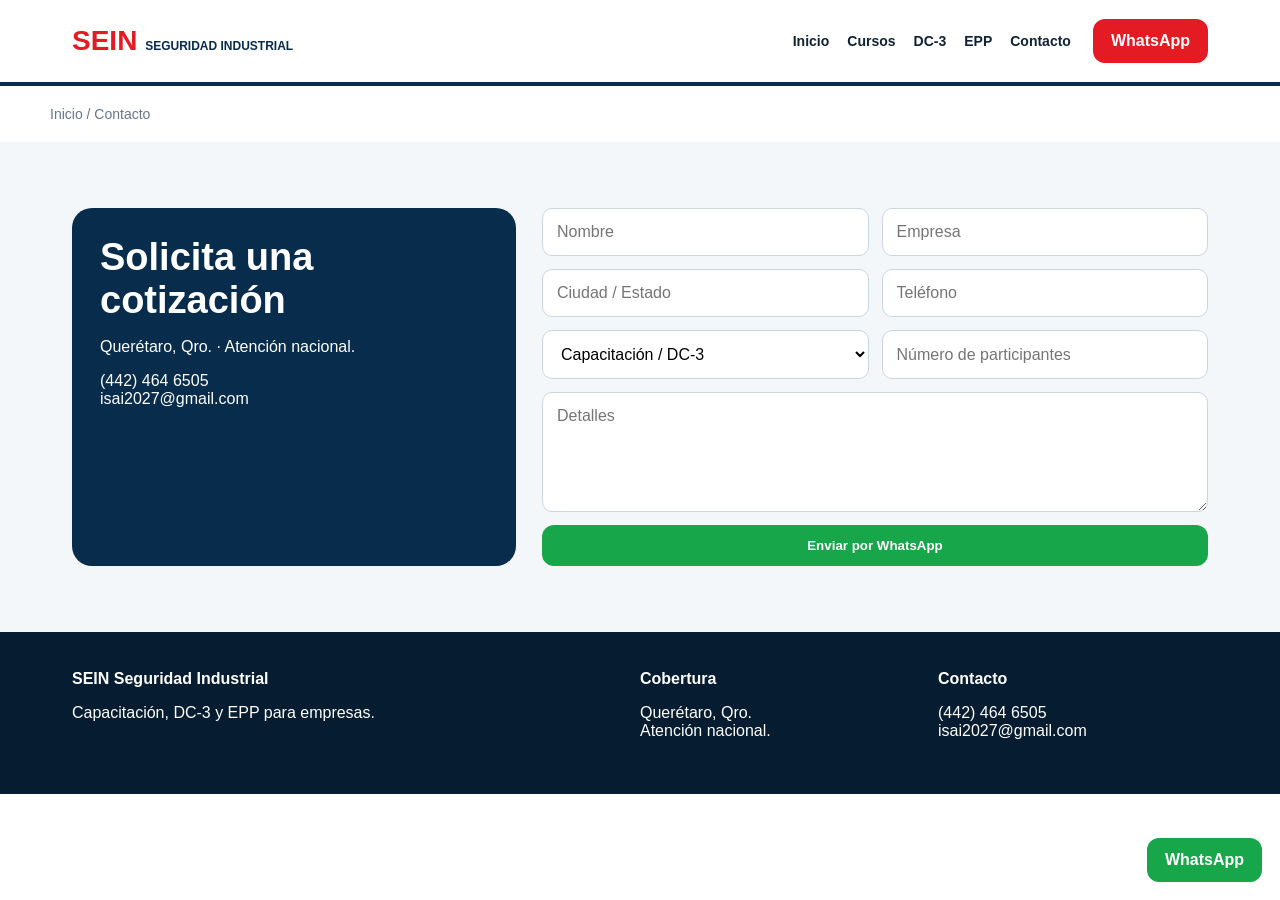
==== contacto.html @ 641716c6 "Agregar contacto.html al sitio SEIN" ====
<!doctype html><html lang="es"><head><meta charset="utf-8"><meta name="viewport" content="width=device-width,initial-scale=1"><title>Cotización | SEIN</title><link rel="stylesheet" href="assets/style.css"></head><body><header class="top"><div class="wrap nav"><a class="brand" href="index.html"><strong style="font-size:28px;color:#e51b23">SEIN <small style="font-size:12px;color:#082c4c">SEGURIDAD INDUSTRIAL</small></strong></a><nav class="navlinks"><a href="index.html">Inicio</a><a href="cursos.html">Cursos</a><a href="dc3.html">DC-3</a><a href="epp.html">EPP</a><a href="contacto.html">Contacto</a></nav><a class="btn red" href="https://wa.me/524424646505?text=Hola%20SEIN%2C%20quiero%20una%20cotizaci%C3%B3n">WhatsApp</a></div></header><main><div class="wrap crumb"><a href="index.html">Inicio</a> / Contacto</div><section class="section alt"><div class="wrap quote"><aside class="info"><h2 style="color:#fff">Solicita una cotización</h2><p>Querétaro, Qro. · Atención nacional.</p><p>(442) 464 6505<br>isai2027@gmail.com</p></aside><form id="form" class="form"><input required id="name" placeholder="Nombre"><input required id="company" placeholder="Empresa"><input required id="city" placeholder="Ciudad / Estado"><input required id="phone" placeholder="Teléfono"><select id="service"><option>Capacitación / DC-3</option><option>Equipo de Protección Personal</option><option>Solución integral</option></select><input id="people" placeholder="Número de participantes"><textarea id="details" placeholder="Detalles"></textarea><button class="btn green full">Enviar por WhatsApp</button></form></div></section></main><script>document.querySelector('#form').addEventListener('submit',e=>{e.preventDefault();const g=id=>document.querySelector(id).value.trim();const t='Hola SEIN, quiero una cotización.\n\nNombre: '+g('#name')+'\nEmpresa: '+g('#company')+'\nCiudad: '+g('#city')+'\nTeléfono: '+g('#phone')+'\nServicio: '+g('#service')+'\nParticipantes: '+g('#people')+'\nDetalles: '+g('#details');window.open('https://wa.me/524424646505?text='+encodeURIComponent(t),'_blank')});</script><footer class="footer"><div class="wrap foot"><div><b>SEIN Seguridad Industrial</b><p>Capacitación, DC-3 y EPP para empresas.</p></div><div><b>Cobertura</b><p>Querétaro, Qro.<br>Atención nacional.</p></div><div><b>Contacto</b><p>(442) 464 6505<br>isai2027@gmail.com</p></div></div></footer><a class="btn green floating" href="https://wa.me/524424646505?text=Hola%20SEIN%2C%20quiero%20informaci%C3%B3n">WhatsApp</a></body></html>
---- assets/style.css ----
:root{--r:#e51b23;--n:#082c4c;--ink:#102235;--mut:#667789;--bg:#f4f7fa;--g:#18a64a}*{box-sizing:border-box}html{scroll-behavior:smooth}body{margin:0;font-family:Arial,Helvetica,sans-serif;color:var(--ink);background:#fff}a{text-decoration:none;color:inherit}.wrap{max-width:1180px;margin:auto;padding:0 22px}.top{position:sticky;top:0;z-index:30;background:#fff;border-bottom:4px solid var(--n)}.nav{min-height:82px;display:flex;align-items:center;gap:22px}.brand{display:flex;align-items:center;margin-right:auto;min-width:0}.brand img{display:block;width:auto;height:54px;max-width:260px;object-fit:contain}.navlinks{display:flex;gap:18px;align-items:center;font-weight:700;font-size:14px}.navlinks a:hover{color:var(--r)}.btn{display:inline-flex;align-items:center;justify-content:center;border:0;border-radius:12px;padding:13px 18px;font-weight:800;cursor:pointer}.red{background:var(--r);color:#fff}.navy{background:var(--n);color:#fff}.green{background:var(--g);color:#fff}.hero{background:linear-gradient(120deg,#071b2e,#0c3a60);color:#fff;padding:76px 0}.hero h1{font-size:clamp(38px,6vw,68px);line-height:1;margin:0 0 18px;max-width:900px}.hero h1 span{color:#ff4149}.hero p{font-size:20px;line-height:1.55;max-width:780px;color:#deebf5}.actions{display:flex;gap:12px;flex-wrap:wrap;margin-top:26px}.badges{display:flex;gap:12px;flex-wrap:wrap;margin-top:26px}.badge{border:1px solid #ffffff3b;border-radius:999px;padding:9px 13px;background:#ffffff12}.section{padding:66px 0}.alt{background:var(--bg)}h2{font-size:38px;color:var(--n);margin:0 0 12px}.lead{color:var(--mut);max-width:760px;line-height:1.6}.grid3{display:grid;grid-template-columns:repeat(3,1fr);gap:18px;margin-top:26px}.card{border:1px solid #dfe6ed;border-radius:18px;padding:24px;background:#fff}.card h3{margin:0 0 10px;color:var(--n)}.card p{color:var(--mut);line-height:1.55}.toolbar{display:flex;gap:12px;flex-wrap:wrap;margin:24px 0}.toolbar input,.toolbar select,.form input,.form select,.form textarea{padding:14px;border:1px solid #cbd5df;border-radius:10px;background:#fff;font:inherit}.toolbar input{min-width:280px;flex:1}.coursegrid,.eppgrid{display:grid;grid-template-columns:repeat(3,1fr);gap:14px}.item{border:1px solid #dfe6ed;border-radius:15px;padding:18px;background:#fff}.item b{display:block;color:var(--n);margin-bottom:7px}.item small{color:var(--mut)}.item .btn{margin-top:14px;width:100%}.quote{display:grid;grid-template-columns:.8fr 1.2fr;gap:26px}.info{background:var(--n);color:#fff;border-radius:20px;padding:28px}.form{display:grid;grid-template-columns:1fr 1fr;gap:13px}.form textarea{grid-column:1/-1;min-height:120px}.form .full{grid-column:1/-1}.footer{background:#061c30;color:#fff;padding:38px 0}.foot{display:grid;grid-template-columns:2fr 1fr 1fr;gap:28px}.foot img{height:48px;width:auto;background:#fff;border-radius:7px;padding:3px}.crumb{padding:20px 0;color:var(--mut);font-size:14px}.notice{background:#fff4f4;border-left:4px solid var(--r);padding:15px;border-radius:8px;margin:20px 0}.floating{position:fixed;right:18px;bottom:18px;z-index:25}.empty{display:none;padding:24px;text-align:center;color:var(--mut)}@media(max-width:850px){.nav{flex-wrap:wrap;padding:10px 0}.brand img{height:46px;max-width:210px}.navlinks{order:3;width:100%;overflow:auto;padding-bottom:8px}.grid3,.coursegrid,.eppgrid,.quote,.foot{grid-template-columns:1fr}.form{grid-template-columns:1fr}.form textarea,.form .full{grid-column:auto}.hero{padding:54px 0}.nav>.btn{padding:10px 12px;font-size:13px}}@media(max-width:420px){.brand img{height:40px;max-width:185px}.wrap{padding:0 16px}.hero h1{font-size:38px}h2{font-size:31px}.toolbar input{min-width:0;width:100%}}
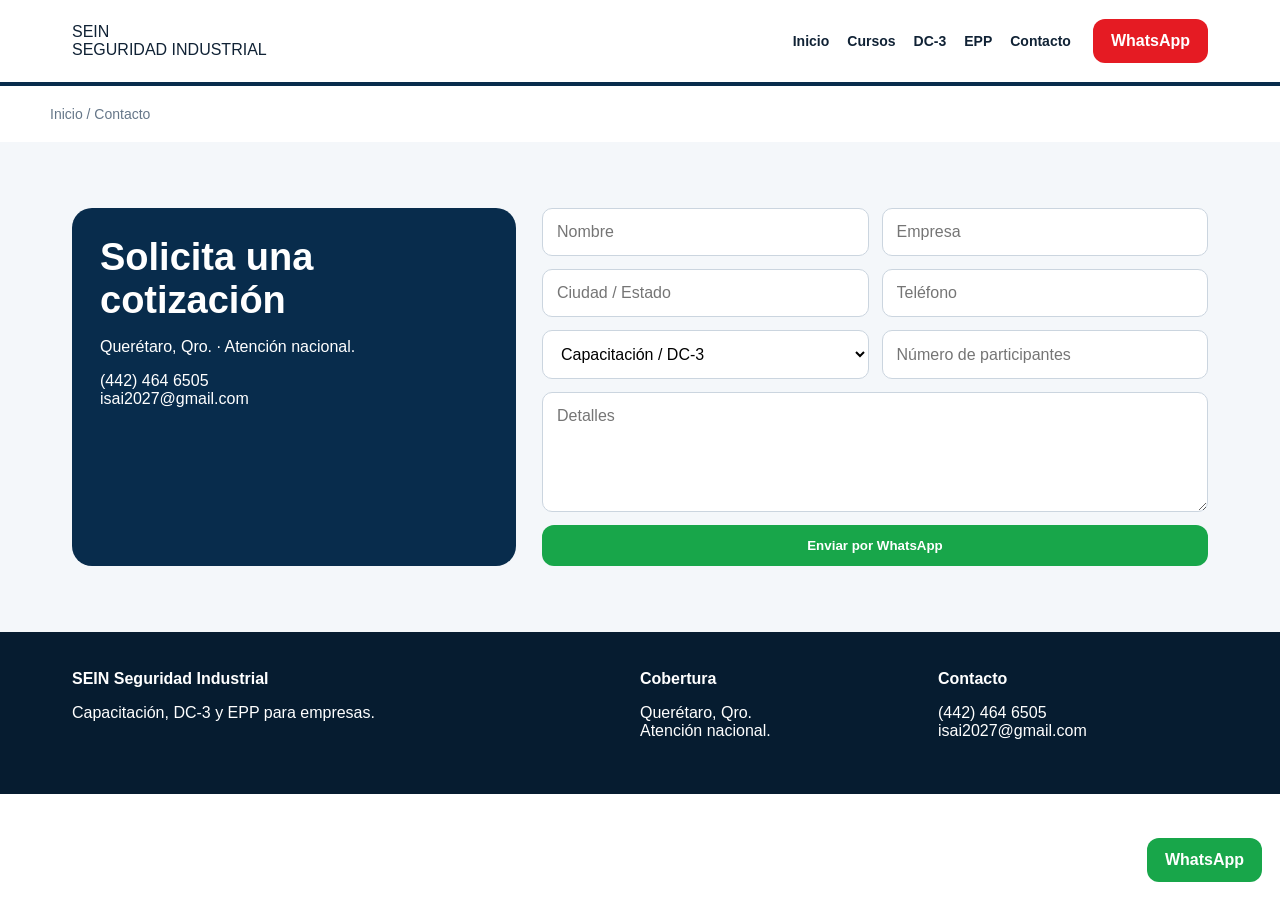
==== commit e7f6a5dc: "Corregir visualización del logotipo SEIN" ====
--- a/contacto.html
+++ b/contacto.html
@@ -1 +1 @@
-<!doctype html><html lang="es"><head><meta charset="utf-8"><meta name="viewport" content="width=device-width,initial-scale=1"><title>Cotización | SEIN</title><link rel="stylesheet" href="assets/style.css"></head><body><header class="top"><div class="wrap nav"><a class="brand" href="index.html"><strong style="font-size:28px;color:#e51b23">SEIN <small style="font-size:12px;color:#082c4c">SEGURIDAD INDUSTRIAL</small></strong></a><nav class="navlinks"><a href="index.html">Inicio</a><a href="cursos.html">Cursos</a><a href="dc3.html">DC-3</a><a href="epp.html">EPP</a><a href="contacto.html">Contacto</a></nav><a class="btn red" href="https://wa.me/524424646505?text=Hola%20SEIN%2C%20quiero%20una%20cotizaci%C3%B3n">WhatsApp</a></div></header><main><div class="wrap crumb"><a href="index.html">Inicio</a> / Contacto</div><section class="section alt"><div class="wrap quote"><aside class="info"><h2 style="color:#fff">Solicita una cotización</h2><p>Querétaro, Qro. · Atención nacional.</p><p>(442) 464 6505<br>isai2027@gmail.com</p></aside><form id="form" class="form"><input required id="name" placeholder="Nombre"><input required id="company" placeholder="Empresa"><input required id="city" placeholder="Ciudad / Estado"><input required id="phone" placeholder="Teléfono"><select id="service"><option>Capacitación / DC-3</option><option>Equipo de Protección Personal</option><option>Solución integral</option></select><input id="people" placeholder="Número de participantes"><textarea id="details" placeholder="Detalles"></textarea><button class="btn green full">Enviar por WhatsApp</button></form></div></section></main><script>document.querySelector('#form').addEventListener('submit',e=>{e.preventDefault();const g=id=>document.querySelector(id).value.trim();const t='Hola SEIN, quiero una cotización.\n\nNombre: '+g('#name')+'\nEmpresa: '+g('#company')+'\nCiudad: '+g('#city')+'\nTeléfono: '+g('#phone')+'\nServicio: '+g('#service')+'\nParticipantes: '+g('#people')+'\nDetalles: '+g('#details');window.open('https://wa.me/524424646505?text='+encodeURIComponent(t),'_blank')});</script><footer class="footer"><div class="wrap foot"><div><b>SEIN Seguridad Industrial</b><p>Capacitación, DC-3 y EPP para empresas.</p></div><div><b>Cobertura</b><p>Querétaro, Qro.<br>Atención nacional.</p></div><div><b>Contacto</b><p>(442) 464 6505<br>isai2027@gmail.com</p></div></div></footer><a class="btn green floating" href="https://wa.me/524424646505?text=Hola%20SEIN%2C%20quiero%20informaci%C3%B3n">WhatsApp</a></body></html>+<!doctype html><html lang="es"><head><meta charset="utf-8"><meta name="viewport" content="width=device-width,initial-scale=1"><title>Cotización | SEIN</title><link rel="stylesheet" href="assets/style.css"></head><body><header class="top"><div class="wrap nav"><a class="brand" href="index.html"><div class="sein-logo-text"><div class="sein-mark">SEIN</div><div class="sein-rule"></div><div class="sein-sub">SEGURIDAD INDUSTRIAL</div></div></a><nav class="navlinks"><a href="index.html">Inicio</a><a href="cursos.html">Cursos</a><a href="dc3.html">DC-3</a><a href="epp.html">EPP</a><a href="contacto.html">Contacto</a></nav><a class="btn red" href="https://wa.me/524424646505?text=Hola%20SEIN%2C%20quiero%20una%20cotizaci%C3%B3n">WhatsApp</a></div></header><main><div class="wrap crumb"><a href="index.html">Inicio</a> / Contacto</div><section class="section alt"><div class="wrap quote"><aside class="info"><h2 style="color:#fff">Solicita una cotización</h2><p>Querétaro, Qro. · Atención nacional.</p><p>(442) 464 6505<br>isai2027@gmail.com</p></aside><form id="form" class="form"><input required id="name" placeholder="Nombre"><input required id="company" placeholder="Empresa"><input required id="city" placeholder="Ciudad / Estado"><input required id="phone" placeholder="Teléfono"><select id="service"><option>Capacitación / DC-3</option><option>Equipo de Protección Personal</option><option>Solución integral</option></select><input id="people" placeholder="Número de participantes"><textarea id="details" placeholder="Detalles"></textarea><button class="btn green full">Enviar por WhatsApp</button></form></div></section></main><script>document.querySelector('#form').addEventListener('submit',e=>{e.preventDefault();const g=id=>document.querySelector(id).value.trim();const t='Hola SEIN, quiero una cotización.\n\nNombre: '+g('#name')+'\nEmpresa: '+g('#company')+'\nCiudad: '+g('#city')+'\nTeléfono: '+g('#phone')+'\nServicio: '+g('#service')+'\nParticipantes: '+g('#people')+'\nDetalles: '+g('#details');window.open('https://wa.me/524424646505?text='+encodeURIComponent(t),'_blank')});</script><footer class="footer"><div class="wrap foot"><div><b>SEIN Seguridad Industrial</b><p>Capacitación, DC-3 y EPP para empresas.</p></div><div><b>Cobertura</b><p>Querétaro, Qro.<br>Atención nacional.</p></div><div><b>Contacto</b><p>(442) 464 6505<br>isai2027@gmail.com</p></div></div></footer><a class="btn green floating" href="https://wa.me/524424646505?text=Hola%20SEIN%2C%20quiero%20informaci%C3%B3n">WhatsApp</a></body></html>
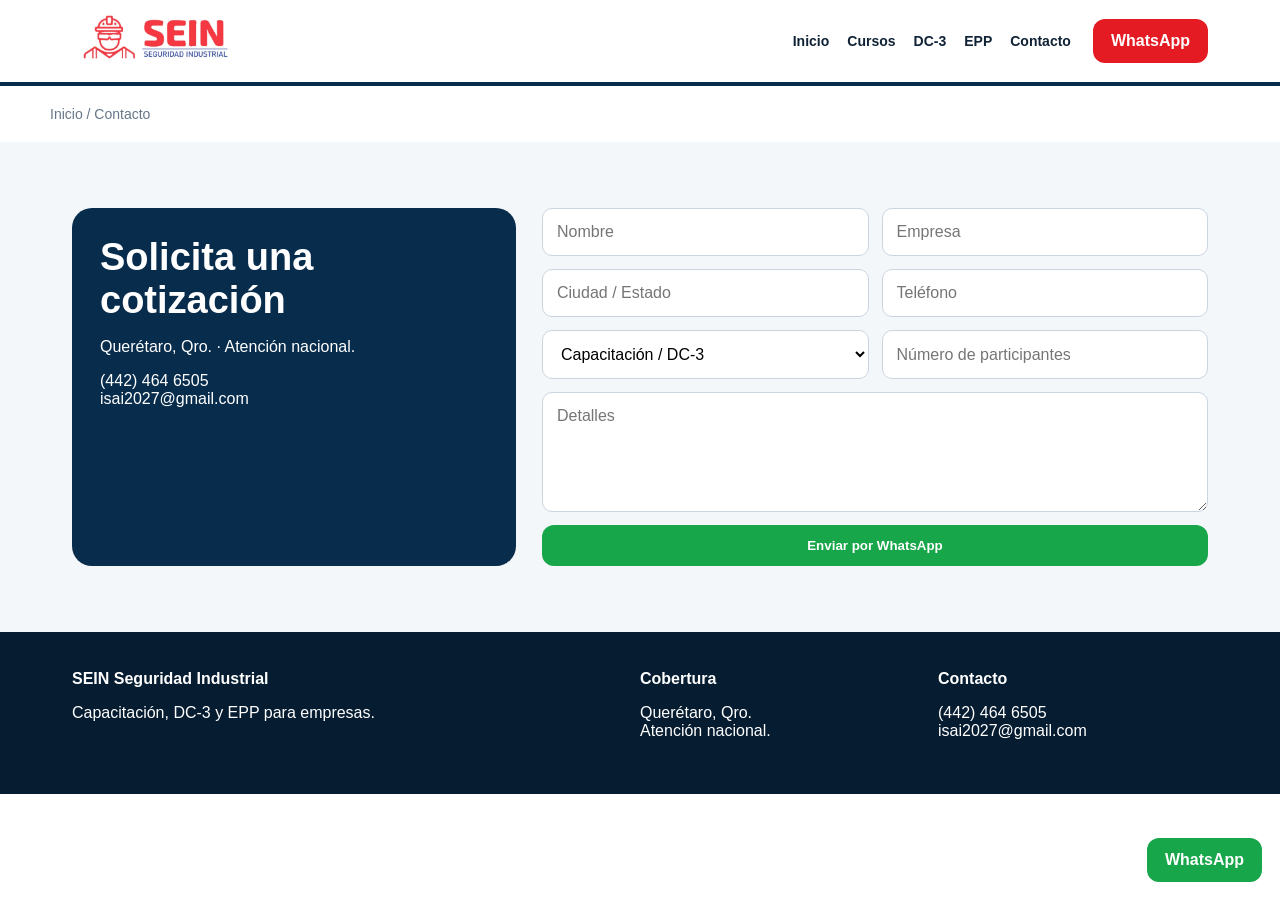
==== commit efed27bf: "Usar logotipo oficial SEIN" ====
--- a/contacto.html
+++ b/contacto.html
@@ -1 +1 @@
-<!doctype html><html lang="es"><head><meta charset="utf-8"><meta name="viewport" content="width=device-width,initial-scale=1"><title>Cotización | SEIN</title><link rel="stylesheet" href="assets/style.css"></head><body><header class="top"><div class="wrap nav"><a class="brand" href="index.html"><div class="sein-logo-text"><div class="sein-mark">SEIN</div><div class="sein-rule"></div><div class="sein-sub">SEGURIDAD INDUSTRIAL</div></div></a><nav class="navlinks"><a href="index.html">Inicio</a><a href="cursos.html">Cursos</a><a href="dc3.html">DC-3</a><a href="epp.html">EPP</a><a href="contacto.html">Contacto</a></nav><a class="btn red" href="https://wa.me/524424646505?text=Hola%20SEIN%2C%20quiero%20una%20cotizaci%C3%B3n">WhatsApp</a></div></header><main><div class="wrap crumb"><a href="index.html">Inicio</a> / Contacto</div><section class="section alt"><div class="wrap quote"><aside class="info"><h2 style="color:#fff">Solicita una cotización</h2><p>Querétaro, Qro. · Atención nacional.</p><p>(442) 464 6505<br>isai2027@gmail.com</p></aside><form id="form" class="form"><input required id="name" placeholder="Nombre"><input required id="company" placeholder="Empresa"><input required id="city" placeholder="Ciudad / Estado"><input required id="phone" placeholder="Teléfono"><select id="service"><option>Capacitación / DC-3</option><option>Equipo de Protección Personal</option><option>Solución integral</option></select><input id="people" placeholder="Número de participantes"><textarea id="details" placeholder="Detalles"></textarea><button class="btn green full">Enviar por WhatsApp</button></form></div></section></main><script>document.querySelector('#form').addEventListener('submit',e=>{e.preventDefault();const g=id=>document.querySelector(id).value.trim();const t='Hola SEIN, quiero una cotización.\n\nNombre: '+g('#name')+'\nEmpresa: '+g('#company')+'\nCiudad: '+g('#city')+'\nTeléfono: '+g('#phone')+'\nServicio: '+g('#service')+'\nParticipantes: '+g('#people')+'\nDetalles: '+g('#details');window.open('https://wa.me/524424646505?text='+encodeURIComponent(t),'_blank')});</script><footer class="footer"><div class="wrap foot"><div><b>SEIN Seguridad Industrial</b><p>Capacitación, DC-3 y EPP para empresas.</p></div><div><b>Cobertura</b><p>Querétaro, Qro.<br>Atención nacional.</p></div><div><b>Contacto</b><p>(442) 464 6505<br>isai2027@gmail.com</p></div></div></footer><a class="btn green floating" href="https://wa.me/524424646505?text=Hola%20SEIN%2C%20quiero%20informaci%C3%B3n">WhatsApp</a></body></html>+<!doctype html><html lang="es"><head><meta charset="utf-8"><meta name="viewport" content="width=device-width,initial-scale=1"><title>Cotización | SEIN</title><link rel="stylesheet" href="assets/style.css"></head><body><header class="top"><div class="wrap nav"><a class="brand" href="index.html"><img src="assets/LOGO.jpeg" alt="SEIN Seguridad Industrial"></a><nav class="navlinks"><a href="index.html">Inicio</a><a href="cursos.html">Cursos</a><a href="dc3.html">DC-3</a><a href="epp.html">EPP</a><a href="contacto.html">Contacto</a></nav><a class="btn red" href="https://wa.me/524424646505?text=Hola%20SEIN%2C%20quiero%20una%20cotizaci%C3%B3n">WhatsApp</a></div></header><main><div class="wrap crumb"><a href="index.html">Inicio</a> / Contacto</div><section class="section alt"><div class="wrap quote"><aside class="info"><h2 style="color:#fff">Solicita una cotización</h2><p>Querétaro, Qro. · Atención nacional.</p><p>(442) 464 6505<br>isai2027@gmail.com</p></aside><form id="form" class="form"><input required id="name" placeholder="Nombre"><input required id="company" placeholder="Empresa"><input required id="city" placeholder="Ciudad / Estado"><input required id="phone" placeholder="Teléfono"><select id="service"><option>Capacitación / DC-3</option><option>Equipo de Protección Personal</option><option>Solución integral</option></select><input id="people" placeholder="Número de participantes"><textarea id="details" placeholder="Detalles"></textarea><button class="btn green full">Enviar por WhatsApp</button></form></div></section></main><script>document.querySelector('#form').addEventListener('submit',e=>{e.preventDefault();const g=id=>document.querySelector(id).value.trim();const t='Hola SEIN, quiero una cotización.\n\nNombre: '+g('#name')+'\nEmpresa: '+g('#company')+'\nCiudad: '+g('#city')+'\nTeléfono: '+g('#phone')+'\nServicio: '+g('#service')+'\nParticipantes: '+g('#people')+'\nDetalles: '+g('#details');window.open('https://wa.me/524424646505?text='+encodeURIComponent(t),'_blank')});</script><footer class="footer"><div class="wrap foot"><div><b>SEIN Seguridad Industrial</b><p>Capacitación, DC-3 y EPP para empresas.</p></div><div><b>Cobertura</b><p>Querétaro, Qro.<br>Atención nacional.</p></div><div><b>Contacto</b><p>(442) 464 6505<br>isai2027@gmail.com</p></div></div></footer><a class="btn green floating" href="https://wa.me/524424646505?text=Hola%20SEIN%2C%20quiero%20informaci%C3%B3n">WhatsApp</a></body></html>
--- a/assets/style.css
+++ b/assets/style.css
@@ -1 +1,2 @@
-:root{--r:#e51b23;--n:#082c4c;--ink:#102235;--mut:#667789;--bg:#f4f7fa;--g:#18a64a}*{box-sizing:border-box}html{scroll-behavior:smooth}body{margin:0;font-family:Arial,Helvetica,sans-serif;color:var(--ink);background:#fff}a{text-decoration:none;color:inherit}.wrap{max-width:1180px;margin:auto;padding:0 22px}.top{position:sticky;top:0;z-index:30;background:#fff;border-bottom:4px solid var(--n)}.nav{min-height:82px;display:flex;align-items:center;gap:22px}.brand{display:flex;align-items:center;margin-right:auto;min-width:0}.brand img{display:block;width:auto;height:54px;max-width:260px;object-fit:contain}.navlinks{display:flex;gap:18px;align-items:center;font-weight:700;font-size:14px}.navlinks a:hover{color:var(--r)}.btn{display:inline-flex;align-items:center;justify-content:center;border:0;border-radius:12px;padding:13px 18px;font-weight:800;cursor:pointer}.red{background:var(--r);color:#fff}.navy{background:var(--n);color:#fff}.green{background:var(--g);color:#fff}.hero{background:linear-gradient(120deg,#071b2e,#0c3a60);color:#fff;padding:76px 0}.hero h1{font-size:clamp(38px,6vw,68px);line-height:1;margin:0 0 18px;max-width:900px}.hero h1 span{color:#ff4149}.hero p{font-size:20px;line-height:1.55;max-width:780px;color:#deebf5}.actions{display:flex;gap:12px;flex-wrap:wrap;margin-top:26px}.badges{display:flex;gap:12px;flex-wrap:wrap;margin-top:26px}.badge{border:1px solid #ffffff3b;border-radius:999px;padding:9px 13px;background:#ffffff12}.section{padding:66px 0}.alt{background:var(--bg)}h2{font-size:38px;color:var(--n);margin:0 0 12px}.lead{color:var(--mut);max-width:760px;line-height:1.6}.grid3{display:grid;grid-template-columns:repeat(3,1fr);gap:18px;margin-top:26px}.card{border:1px solid #dfe6ed;border-radius:18px;padding:24px;background:#fff}.card h3{margin:0 0 10px;color:var(--n)}.card p{color:var(--mut);line-height:1.55}.toolbar{display:flex;gap:12px;flex-wrap:wrap;margin:24px 0}.toolbar input,.toolbar select,.form input,.form select,.form textarea{padding:14px;border:1px solid #cbd5df;border-radius:10px;background:#fff;font:inherit}.toolbar input{min-width:280px;flex:1}.coursegrid,.eppgrid{display:grid;grid-template-columns:repeat(3,1fr);gap:14px}.item{border:1px solid #dfe6ed;border-radius:15px;padding:18px;background:#fff}.item b{display:block;color:var(--n);margin-bottom:7px}.item small{color:var(--mut)}.item .btn{margin-top:14px;width:100%}.quote{display:grid;grid-template-columns:.8fr 1.2fr;gap:26px}.info{background:var(--n);color:#fff;border-radius:20px;padding:28px}.form{display:grid;grid-template-columns:1fr 1fr;gap:13px}.form textarea{grid-column:1/-1;min-height:120px}.form .full{grid-column:1/-1}.footer{background:#061c30;color:#fff;padding:38px 0}.foot{display:grid;grid-template-columns:2fr 1fr 1fr;gap:28px}.foot img{height:48px;width:auto;background:#fff;border-radius:7px;padding:3px}.crumb{padding:20px 0;color:var(--mut);font-size:14px}.notice{background:#fff4f4;border-left:4px solid var(--r);padding:15px;border-radius:8px;margin:20px 0}.floating{position:fixed;right:18px;bottom:18px;z-index:25}.empty{display:none;padding:24px;text-align:center;color:var(--mut)}@media(max-width:850px){.nav{flex-wrap:wrap;padding:10px 0}.brand img{height:46px;max-width:210px}.navlinks{order:3;width:100%;overflow:auto;padding-bottom:8px}.grid3,.coursegrid,.eppgrid,.quote,.foot{grid-template-columns:1fr}.form{grid-template-columns:1fr}.form textarea,.form .full{grid-column:auto}.hero{padding:54px 0}.nav>.btn{padding:10px 12px;font-size:13px}}@media(max-width:420px){.brand img{height:40px;max-width:185px}.wrap{padding:0 16px}.hero h1{font-size:38px}h2{font-size:31px}.toolbar input{min-width:0;width:100%}}+:root{--r:#e51b23;--n:#082c4c;--ink:#102235;--mut:#667789;--bg:#f4f7fa;--g:#18a64a}*{box-sizing:border-box}html{scroll-behavior:smooth}body{margin:0;font-family:Arial,Helvetica,sans-serif;color:var(--ink);background:#fff}a{text-decoration:none;color:inherit}.wrap{max-width:1180px;margin:auto;padding:0 22px}.top{position:sticky;top:0;z-index:30;background:#fff;border-bottom:4px solid var(--n)}.nav{min-height:82px;display:flex;align-items:center;gap:22px}.brand{display:flex;align-items:center;margin-right:auto;min-width:0}.brand img{display:block;width:auto;height:54px;max-width:260px;object-fit:contain}.navlinks{display:flex;gap:18px;align-items:center;font-weight:700;font-size:14px}.navlinks a:hover{color:var(--r)}.btn{display:inline-flex;align-items:center;justify-content:center;border:0;border-radius:12px;padding:13px 18px;font-weight:800;cursor:pointer}.red{background:var(--r);color:#fff}.navy{background:var(--n);color:#fff}.green{background:var(--g);color:#fff}.hero{background:linear-gradient(120deg,#071b2e,#0c3a60);color:#fff;padding:76px 0}.hero h1{font-size:clamp(38px,6vw,68px);line-height:1;margin:0 0 18px;max-width:900px}.hero h1 span{color:#ff4149}.hero p{font-size:20px;line-height:1.55;max-width:780px;color:#deebf5}.actions{display:flex;gap:12px;flex-wrap:wrap;margin-top:26px}.badges{display:flex;gap:12px;flex-wrap:wrap;margin-top:26px}.badge{border:1px solid #ffffff3b;border-radius:999px;padding:9px 13px;background:#ffffff12}.section{padding:66px 0}.alt{background:var(--bg)}h2{font-size:38px;color:var(--n);margin:0 0 12px}.lead{color:var(--mut);max-width:760px;line-height:1.6}.grid3{display:grid;grid-template-columns:repeat(3,1fr);gap:18px;margin-top:26px}.card{border:1px solid #dfe6ed;border-radius:18px;padding:24px;background:#fff}.card h3{margin:0 0 10px;color:var(--n)}.card p{color:var(--mut);line-height:1.55}.toolbar{display:flex;gap:12px;flex-wrap:wrap;margin:24px 0}.toolbar input,.toolbar select,.form input,.form select,.form textarea{padding:14px;border:1px solid #cbd5df;border-radius:10px;background:#fff;font:inherit}.toolbar input{min-width:280px;flex:1}.coursegrid,.eppgrid{display:grid;grid-template-columns:repeat(3,1fr);gap:14px}.item{border:1px solid #dfe6ed;border-radius:15px;padding:18px;background:#fff}.item b{display:block;color:var(--n);margin-bottom:7px}.item small{color:var(--mut)}.item .btn{margin-top:14px;width:100%}.quote{display:grid;grid-template-columns:.8fr 1.2fr;gap:26px}.info{background:var(--n);color:#fff;border-radius:20px;padding:28px}.form{display:grid;grid-template-columns:1fr 1fr;gap:13px}.form textarea{grid-column:1/-1;min-height:120px}.form .full{grid-column:1/-1}.footer{background:#061c30;color:#fff;padding:38px 0}.foot{display:grid;grid-template-columns:2fr 1fr 1fr;gap:28px}.foot img{height:48px;width:auto;background:#fff;border-radius:7px;padding:3px}.crumb{padding:20px 0;color:var(--mut);font-size:14px}.notice{background:#fff4f4;border-left:4px solid var(--r);padding:15px;border-radius:8px;margin:20px 0}.floating{position:fixed;right:18px;bottom:18px;z-index:25}.empty{display:none;padding:24px;text-align:center;color:var(--mut)}@media(max-width:850px){.nav{flex-wrap:wrap;padding:10px 0}.brand img{height:46px;max-width:210px}.navlinks{order:3;width:100%;overflow:auto;padding-bottom:8px}.grid3,.coursegrid,.eppgrid,.quote,.foot{grid-template-columns:1fr}.form{grid-template-columns:1fr}.form textarea,.form .full{grid-column:auto}.hero{padding:54px 0}.nav>.btn{padding:10px 12px;font-size:13px}}@media(max-width:420px){.brand img{height:40px;max-width:185px}.wrap{padding:0 16px}.hero h1{font-size:38px}h2{font-size:31px}.toolbar input{min-width:0;width:100%}}
+.sein-logo-text{width:235px;line-height:1}.sein-mark{font-weight:900;font-size:38px;letter-spacing:1px;color:#e51b23}.sein-rule{height:3px;background:#17689b;margin:4px 0 5px}.sein-sub{font-size:12px;font-weight:800;letter-spacing:2.2px;color:#17689b;white-space:nowrap}.footer-logo{background:#fff;border-radius:8px;padding:8px 12px;width:230px}.footer-logo .sein-mark{font-size:34px}@media(max-width:500px){.sein-logo-text{width:185px}.sein-mark{font-size:31px}.sein-sub{font-size:9px;letter-spacing:1.7px}}
